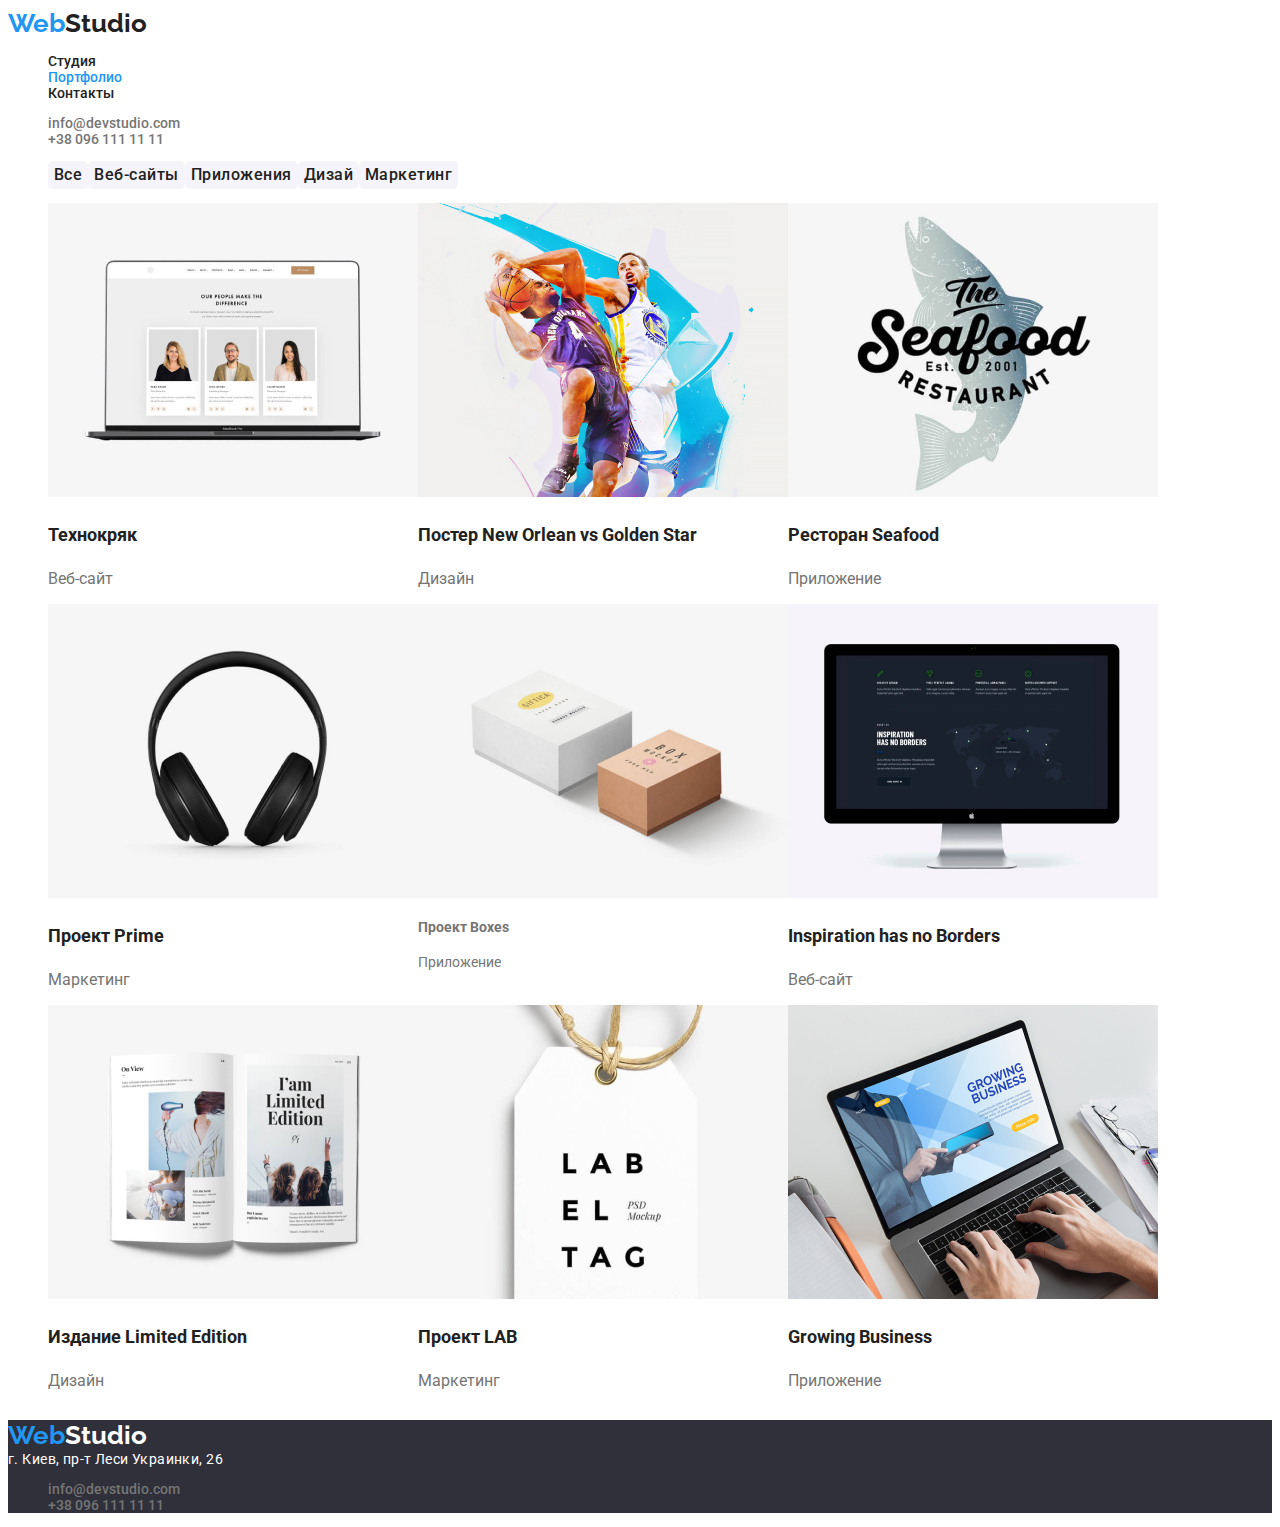
==== portfolio.html @ c180eb54 "color and text add for two pages" ====
<!DOCTYPE html>
<html lang="ru">
    <head>
        <meta charset="UTF-8">
        <meta name="viewport" content="width=device-width, initial-scale=1.0">
        <link rel="stylesheet" href="https://cdnjs.com/libraries/modern-normalize">
        <link rel="stylesheet" href="style.css">
        <link rel="preconnect" href="https://fonts.gstatic.com">
        <link href="https://fonts.googleapis.com/css2?family=Roboto:wght@400;500;700;900&display=swap" rel="stylesheet">
        <link href="https://fonts.googleapis.com/css2?family=Raleway:wght@700&family=Roboto:wght@400;500;700&display=swap" rel="stylesheet">
        <title>Portfolio</title>
    </head>
    <body>
        <header>
            <nav>
                <a href="./index.html" class="logo"><span class="blue">Web</span>Studio</a>
                <ul class="site-nav">
                    <li><a href="./index.html" class="link">Студия</a></li>
                    <li><a href="./portfolio.html" class="link current">Портфолио</a></li>
                    <li><a href="./kontakts.html" class="link">Контакты</a></li>
                </ul>
            </nav>
            <ul class="contact-details">
                <li><a href="mailto:info@devstudio.com">info@devstudio.com</a></li>
                <li><a href="tel:+380961111111">+38 096 111 11 11</a></li>
            </ul>    
        </header>

    <main>
      <ul class="filter">
          <li><button type="button" class="filtеr-button">Все</button></li>
          <li><button type="button" class="filtеr-button">Веб-сайты</button></li>
          <li><button type="button" class="filtеr-button">Приложения</button></li>
          <li><button type="button" class="filtеr-button">Дизай</button></li>
          <li><button type="button" class="filtеr-button">Маркетинг</button></li>
      </ul>

      <ul class="projects">
        <li>
            <a href="" class="project-link">
                <img src="img/proj1.jpg" alt="notebook" width="370" height="294">
                <h4>Технокряк</h4>
                <p>Веб-сайт</p>
            </a>
        </li>
        <li>
            <a href="" class="project-link">
                <img src="img/proj2.jpg" alt="two basketball players in a jumpr" width="370" height="294">
                <h4>Постер New Orlean vs Golden Star</h4>
                <p>Дизайн</p>
            </a>
        </li>
        <li>
            <a href="" class="project-link">
                <img src="img/proj3.jpg" alt="fish restaurant logo" width="370" height="294">
                <h4>Ресторан Seafood</h4>
                <p>Приложение</p>
            </a>
        </li>
        <li>
            <a href="" class="project-link">
                <img src="img/proj4.jpg" alt="headphones" width="370" height="294">
                <h4>Проект Prime</h4>
                <p>Маркетинг</p>
            </a>
        </li>
        <li>
            <a href="">
                <img src="img/proj5.jpg" alt="two boxes" width="370" height="294">
                <h4>Проект Boxes</h4>
                <p>Приложение</p>
            </a>
        </li>
        <li>
            <a href="" class="project-link">
                <img src="img/proj6.jpg" alt="komputer" width="370" height="294">
                <h4>Inspiration has no Borders</h4>
                <p>Веб-сайт</p>
            </a>
        </li>
        <li>
            <a href="" class="project-link">
                <img src="img/proj7.jpg" alt="magazine" width="370" height="294">
                <h4>Издание Limited Edition</h4>
                <p>Дизайн</p>
            </a>
        </li>
        <li>
            <a href="" class="project-link">
                <img src="img/proj8.jpg" alt="labele with the text" width="370" height="294">
                <h4>Проект LAB</h4>
                <p>Маркетинг</p>
            </a>
        </li>
        <li>
            <a href="" class="project-link">
                <img src="img/proj9.jpg" alt="website on the laptop">
                <h4>Growing Business</h4>
                <p>Приложение</p>
            </a>
        </li>
      </ul>
    </main>

    <footer>
        <a href="./index.html" class="logo"><span class="blue">Web</span>Studio</a>
        <address>г. Киев, пр-т Леси Украинки, 26</address>

        <ul class="contact-details">
            <li><a href="mailto:info@devstudio.com">info@devstudio.com</a></li>
            <li><a href="tel:+380961111111">+38 096 111 11 11</a></li>
        </ul>    
       
    </footer>
</body>
</html>
---- style.css ----
:root {
    --primary-text-color: #757575;
    --title-text-color: #212121;
    --akcent-color:  #2196F3;
    --hero-footer-bg-color:#2F303A;
    --primaty-wite-colour:  #fff;
    --secondary-bg-colour: #F5F4FA;
    
}


/* цвет основного текста #757575 */
/* вторичный цвет текста #212121 */
/* акцент_blue #2196F3 */
/* белый #ffffff */
/* цвет hero, footer #2F303A */ 
/* вторичный цвет фона #F5F4FA */



body, section, section p, section span, h3 {
    font-size: 14px;
}


body {
    color: var(--primary-text-color);
    font-family: Roboto;
}



a { 
    color: inherit; 
    text-decoration: none;
} 


ul { list-style:none;}

/* Logo style */

.blue {
    color: var(--akcent-color);
}

.logo {
    color: var(--title-text-color);
    font-family: 'Oleo Script', cursive;
    font-family: 'Raleway', sans-serif;
    font-weight: bold;
    font-size: 26px;
    line-height: 31px;
}

header .logo {
    color: var(--title-text-color);
}

footer .logo {
    color: var(--primaty-wite-colour);
}

/* site nav styling*/

.link {
    color: var(--title-text-color);
    font-weight: 500;
    line-height: 16px;
}

.site-nav .link:hover,
.site-nav .link:focus,
.contact-details a:hover,
.contact-details a:focus {
    color: var(--akcent-color);
}

.site-nav .current {
    color: var(--akcent-color);
}

/*Contacts styling */

.contact-details {
    font-weight: 500;
    color: var(--primary-text-color);
}

/* Hero styling */
h1 {
    color: var(--primaty-wite-colour);
    font-weight: 900;
    font-size: 44px;
    text-transform: uppercase;
}

.hero {
    width: 1600px;
    height: 600px;
    background-color: var(--hero-footer-bg-color);
    
}

/* button styling */

button {
    
    border: none;
    border-radius: 5px;
    text-align: center; 
}
.hero > button {
    width: 200px;
    height: 50px;
    background-color: var(--akcent-color);
}


.button-text {
    font-family: Roboto;
    color: var(--primaty-wite-colour);
    font-size: 16px;
    font-weight: 700;
    letter-spacing: 0.06em; 
    -webkit-text-stroke-width: 1px;
    -webkit-text-stroke-color: black; 
    text-shadow: 0px 4px 4px rgba(0, 0, 0, 0.25);
    padding: auto;
}

/* Common section styles */

.feature-description > h3 {
    font-weight: bold;
    text-transform: uppercase;
    color: var(--title-text-color);
}


.section-title {
    font-weight: bold;
    font-size: 36px;
    color: var(--title-text-color);
}

.team-member {
    width: 270px;
    height: 368px;
}

.team-member h3 {
    font-weight: 500;
    font-size: 16px;
    color: var(--title-text-color);
}

.team-member p {
    font-weight: 400;
    font-size: 16px;
}

/* footer styling  */

footer {
    background-color: var(--hero-footer-bg-color);
} 

address {
    font-style: normal;
    font-weight: 400;
    color: var(--primaty-wite-colour);
    letter-spacing: 0.03em;
}

/* portfolio */

.filtеr-button {
    font-family: Roboto;
    color: var(--title-text-color);
    font-weight: 500;
    font-size: 16px;
    line-height: 26px;
    text-align: center;
    letter-spacing: 0.03em;
    background-color: var(--secondary-bg-colour);
}

.filter {
    display: flex;
}

.filtеr-button:hover,
.filtеr-button:focus {
    background-color: var(--akcent-color);
}

.projects {
    display: flex;
    flex-wrap: wrap;
}

.project-link > h4 {
    font-weight: bold;
    font-size: 18px;
    color: var(--title-text-color);
}

.project-link > p {
    font-size: 16px;
}
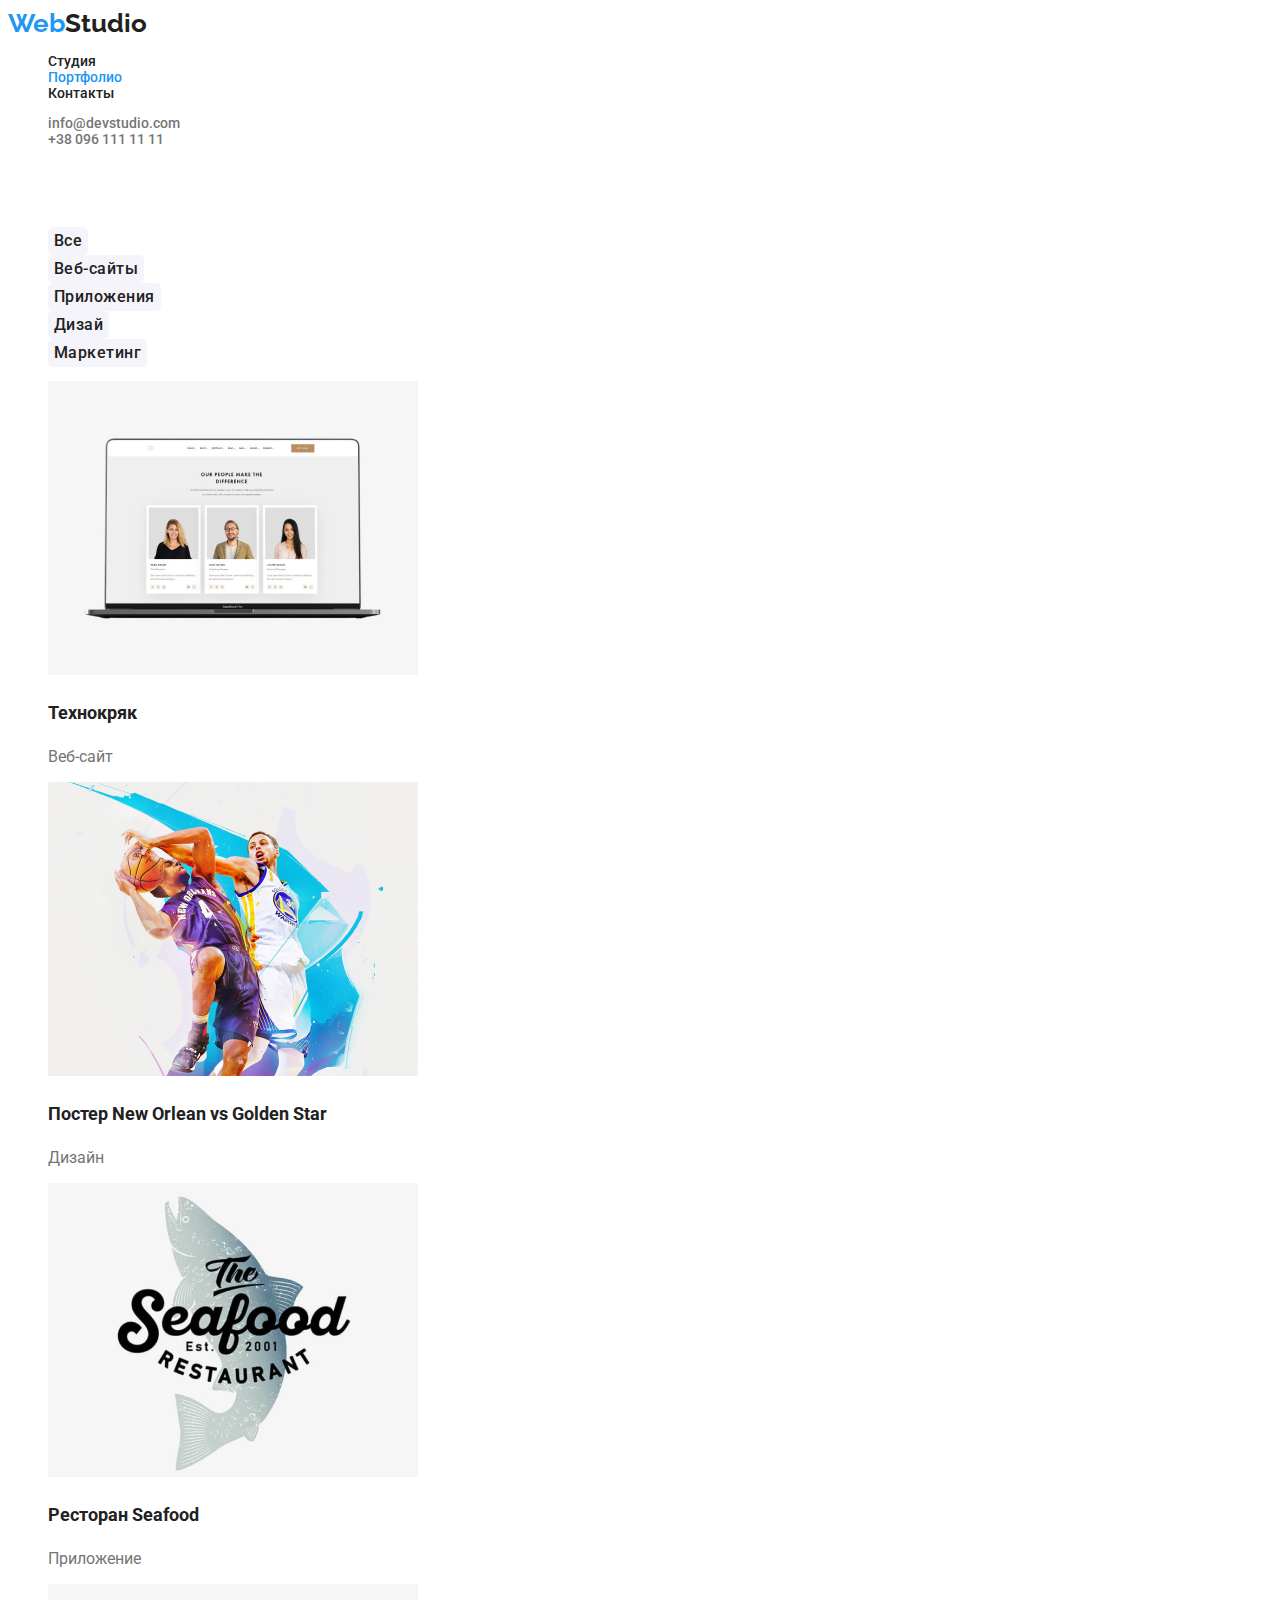
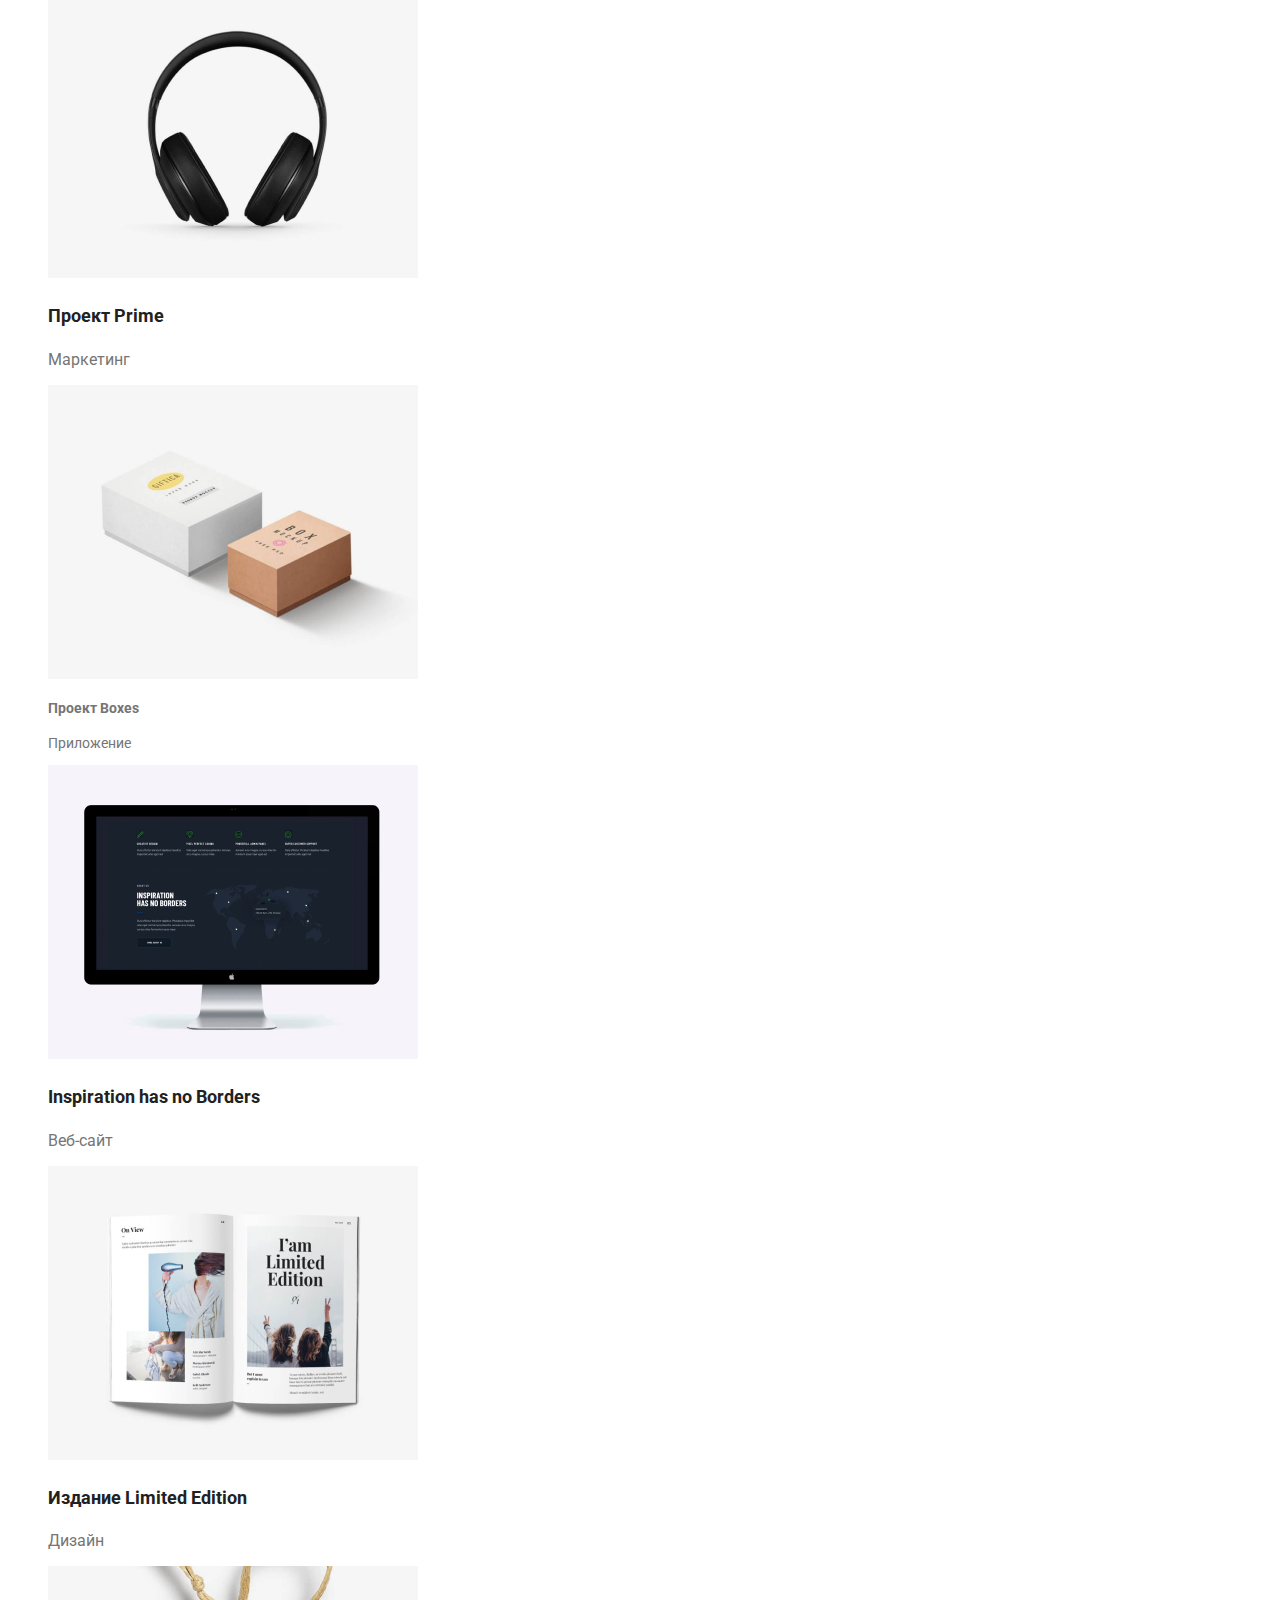
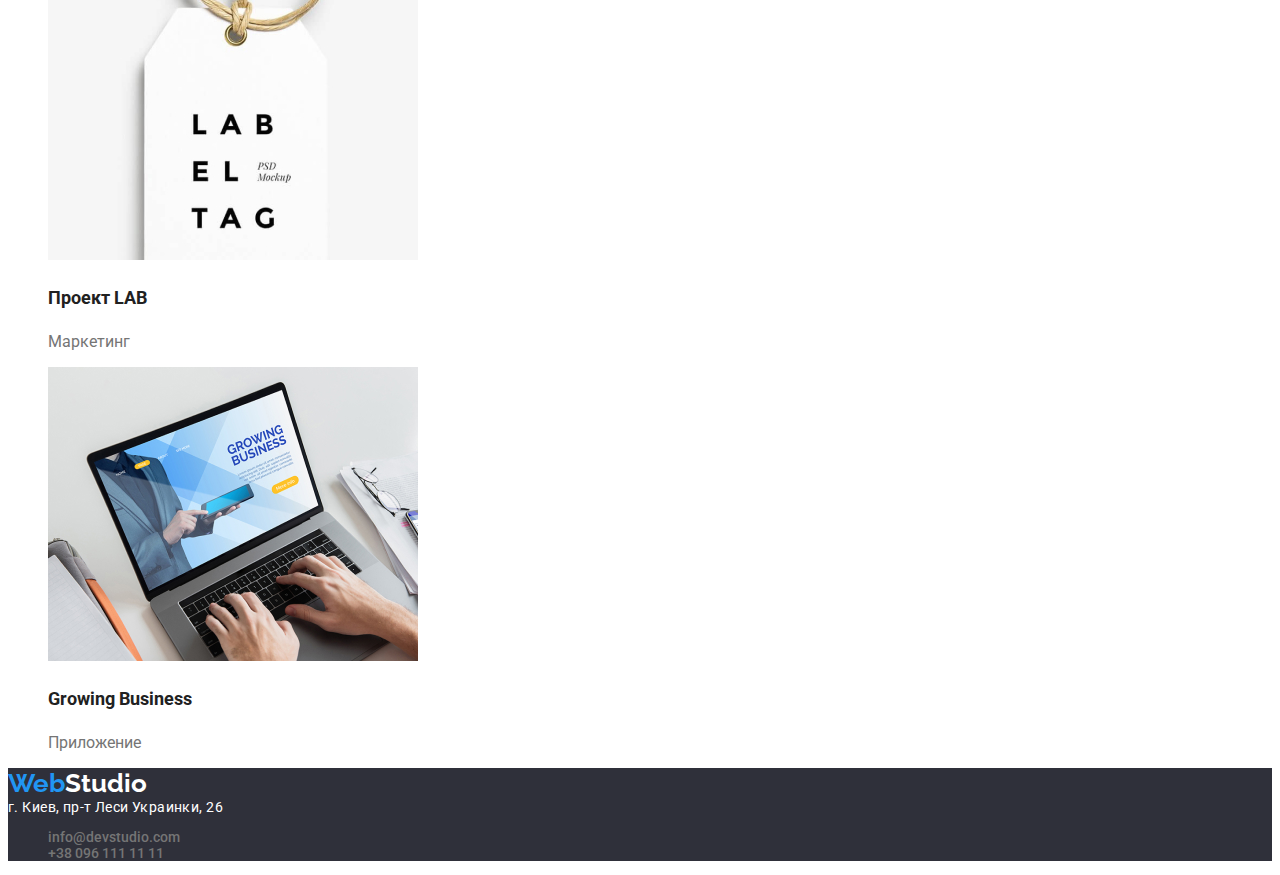
==== commit 28e46b9b: "add text and color styles_changes" ====
--- a/portfolio.html
+++ b/portfolio.html
@@ -6,9 +6,10 @@
         <link rel="stylesheet" href="https://cdnjs.com/libraries/modern-normalize">
         <link rel="stylesheet" href="style.css">
         <link rel="preconnect" href="https://fonts.gstatic.com">
-        <link href="https://fonts.googleapis.com/css2?family=Roboto:wght@400;500;700;900&display=swap" rel="stylesheet">
-        <link href="https://fonts.googleapis.com/css2?family=Raleway:wght@700&family=Roboto:wght@400;500;700&display=swap" rel="stylesheet">
+        <link href="https://fonts.googleapis.com/css2?family=Raleway:wght@700&family=Roboto:wght@400;500;700;900&display=swap" rel="stylesheet">
+
         <title>Portfolio</title>
+
     </head>
     <body>
         <header>
@@ -25,82 +26,85 @@
                 <li><a href="tel:+380961111111">+38 096 111 11 11</a></li>
             </ul>    
         </header>
+        <main>
+            <section>
+                <h1 class="main-title_portfolio">Portfolio</h1> 
 
-    <main>
-      <ul class="filter">
-          <li><button type="button" class="filtеr-button">Все</button></li>
-          <li><button type="button" class="filtеr-button">Веб-сайты</button></li>
-          <li><button type="button" class="filtеr-button">Приложения</button></li>
-          <li><button type="button" class="filtеr-button">Дизай</button></li>
-          <li><button type="button" class="filtеr-button">Маркетинг</button></li>
-      </ul>
+                <ul class="filter">
+                    <li><button type="button" class="filtеr-button">Все</button></li>
+                    <li><button type="button" class="filtеr-button">Веб-сайты</button></li>
+                    <li><button type="button" class="filtеr-button">Приложения</button></li>
+                    <li><button type="button" class="filtеr-button">Дизай</button></li>
+                    <li><button type="button" class="filtеr-button">Маркетинг</button></li>
+                </ul>
 
-      <ul class="projects">
-        <li>
-            <a href="" class="project-link">
-                <img src="img/proj1.jpg" alt="notebook" width="370" height="294">
-                <h4>Технокряк</h4>
-                <p>Веб-сайт</p>
-            </a>
-        </li>
-        <li>
-            <a href="" class="project-link">
-                <img src="img/proj2.jpg" alt="two basketball players in a jumpr" width="370" height="294">
-                <h4>Постер New Orlean vs Golden Star</h4>
-                <p>Дизайн</p>
-            </a>
-        </li>
-        <li>
-            <a href="" class="project-link">
-                <img src="img/proj3.jpg" alt="fish restaurant logo" width="370" height="294">
-                <h4>Ресторан Seafood</h4>
-                <p>Приложение</p>
-            </a>
-        </li>
-        <li>
-            <a href="" class="project-link">
-                <img src="img/proj4.jpg" alt="headphones" width="370" height="294">
-                <h4>Проект Prime</h4>
-                <p>Маркетинг</p>
-            </a>
-        </li>
-        <li>
-            <a href="">
-                <img src="img/proj5.jpg" alt="two boxes" width="370" height="294">
-                <h4>Проект Boxes</h4>
-                <p>Приложение</p>
-            </a>
-        </li>
-        <li>
-            <a href="" class="project-link">
-                <img src="img/proj6.jpg" alt="komputer" width="370" height="294">
-                <h4>Inspiration has no Borders</h4>
-                <p>Веб-сайт</p>
-            </a>
-        </li>
-        <li>
-            <a href="" class="project-link">
-                <img src="img/proj7.jpg" alt="magazine" width="370" height="294">
-                <h4>Издание Limited Edition</h4>
-                <p>Дизайн</p>
-            </a>
-        </li>
-        <li>
-            <a href="" class="project-link">
-                <img src="img/proj8.jpg" alt="labele with the text" width="370" height="294">
-                <h4>Проект LAB</h4>
-                <p>Маркетинг</p>
-            </a>
-        </li>
-        <li>
-            <a href="" class="project-link">
-                <img src="img/proj9.jpg" alt="website on the laptop">
-                <h4>Growing Business</h4>
-                <p>Приложение</p>
-            </a>
-        </li>
-      </ul>
-    </main>
+                <ul class="projects">
+                    <li>
+                        <a href="" class="project-link">
+                            <img src="img/proj1.jpg" alt="notebook" width="370" height="294">
+                            <h4>Технокряк</h4>
+                            <p>Веб-сайт</p>
+                        </a>
+                    </li>
+                    <li>
+                        <a href="" class="project-link">
+                            <img src="img/proj2.jpg" alt="two basketball players in a jumpr" width="370" height="294">
+                            <h4>Постер New Orlean vs Golden Star</h4>
+                            <p>Дизайн</p>
+                        </a>
+                    </li>
+                    <li>
+                        <a href="" class="project-link">
+                            <img src="img/proj3.jpg" alt="fish restaurant logo" width="370" height="294">
+                            <h4>Ресторан Seafood</h4>
+                            <p>Приложение</p>
+                        </a>
+                    </li>
+                    <li>
+                        <a href="" class="project-link">
+                            <img src="img/proj4.jpg" alt="headphones" width="370" height="294">
+                            <h4>Проект Prime</h4>
+                            <p>Маркетинг</p>
+                        </a>
+                    </li>
+                    <li>
+                        <a href="">
+                            <img src="img/proj5.jpg" alt="two boxes" width="370" height="294">
+                            <h4>Проект Boxes</h4>
+                            <p>Приложение</p>
+                        </a>
+                    </li>
+                    <li>
+                        <a href="" class="project-link">
+                            <img src="img/proj6.jpg" alt="komputer" width="370" height="294">
+                            <h4>Inspiration has no Borders</h4>
+                            <p>Веб-сайт</p>
+                        </a>
+                    </li>
+                    <li>
+                        <a href="" class="project-link">
+                            <img src="img/proj7.jpg" alt="magazine" width="370" height="294">
+                            <h4>Издание Limited Edition</h4>
+                            <p>Дизайн</p>
+                        </a>
+                    </li>
+                    <li>
+                        <a href="" class="project-link">
+                            <img src="img/proj8.jpg" alt="labele with the text" width="370" height="294">
+                            <h4>Проект LAB</h4>
+                            <p>Маркетинг</p>
+                        </a>
+                    </li>
+                    <li>
+                        <a href="" class="project-link">
+                            <img src="img/proj9.jpg" alt="website on the laptop">
+                            <h4>Growing Business</h4>
+                            <p>Приложение</p>
+                        </a>
+                    </li>
+                </ul>
+            </section>
+        </main>
 
     <footer>
         <a href="./index.html" class="logo"><span class="blue">Web</span>Studio</a>
--- a/style.css
+++ b/style.css
@@ -18,14 +18,10 @@
 
 
 
-body, section, section p, section span, h3 {
-    font-size: 14px;
-}
-
-
 body {
     color: var(--primary-text-color);
     font-family: Roboto;
+    font-size: 14px;
 }
 
 
@@ -46,7 +42,6 @@
 
 .logo {
     color: var(--title-text-color);
-    font-family: 'Oleo Script', cursive;
     font-family: 'Raleway', sans-serif;
     font-weight: bold;
     font-size: 26px;
@@ -96,10 +91,7 @@
 }
 
 .hero {
-    width: 1600px;
-    height: 600px;
     background-color: var(--hero-footer-bg-color);
-    
 }
 
 /* button styling */
@@ -122,16 +114,12 @@
     color: var(--primaty-wite-colour);
     font-size: 16px;
     font-weight: 700;
-    letter-spacing: 0.06em; 
-    -webkit-text-stroke-width: 1px;
-    -webkit-text-stroke-color: black; 
-    text-shadow: 0px 4px 4px rgba(0, 0, 0, 0.25);
-    padding: auto;
+   
 }
 
 /* Common section styles */
 
-.feature-description > h3 {
+.feature-description > .feature-title {
     font-weight: bold;
     text-transform: uppercase;
     color: var(--title-text-color);
@@ -149,7 +137,7 @@
     height: 368px;
 }
 
-.team-member h3 {
+.team-member .member-name {
     font-weight: 500;
     font-size: 16px;
     color: var(--title-text-color);
@@ -175,6 +163,11 @@
 
 /* portfolio */
 
+.main-title_portfolio {
+    visibility: hidden;
+    margin: 0px;
+}
+
 .filtеr-button {
     font-family: Roboto;
     color: var(--title-text-color);
@@ -186,19 +179,11 @@
     background-color: var(--secondary-bg-colour);
 }
 
-.filter {
-    display: flex;
-}
-
 .filtеr-button:hover,
 .filtеr-button:focus {
     background-color: var(--akcent-color);
 }
 
-.projects {
-    display: flex;
-    flex-wrap: wrap;
-}
 
 .project-link > h4 {
     font-weight: bold;
@@ -206,6 +191,7 @@
     color: var(--title-text-color);
 }
 
+
 .project-link > p {
     font-size: 16px;
 }
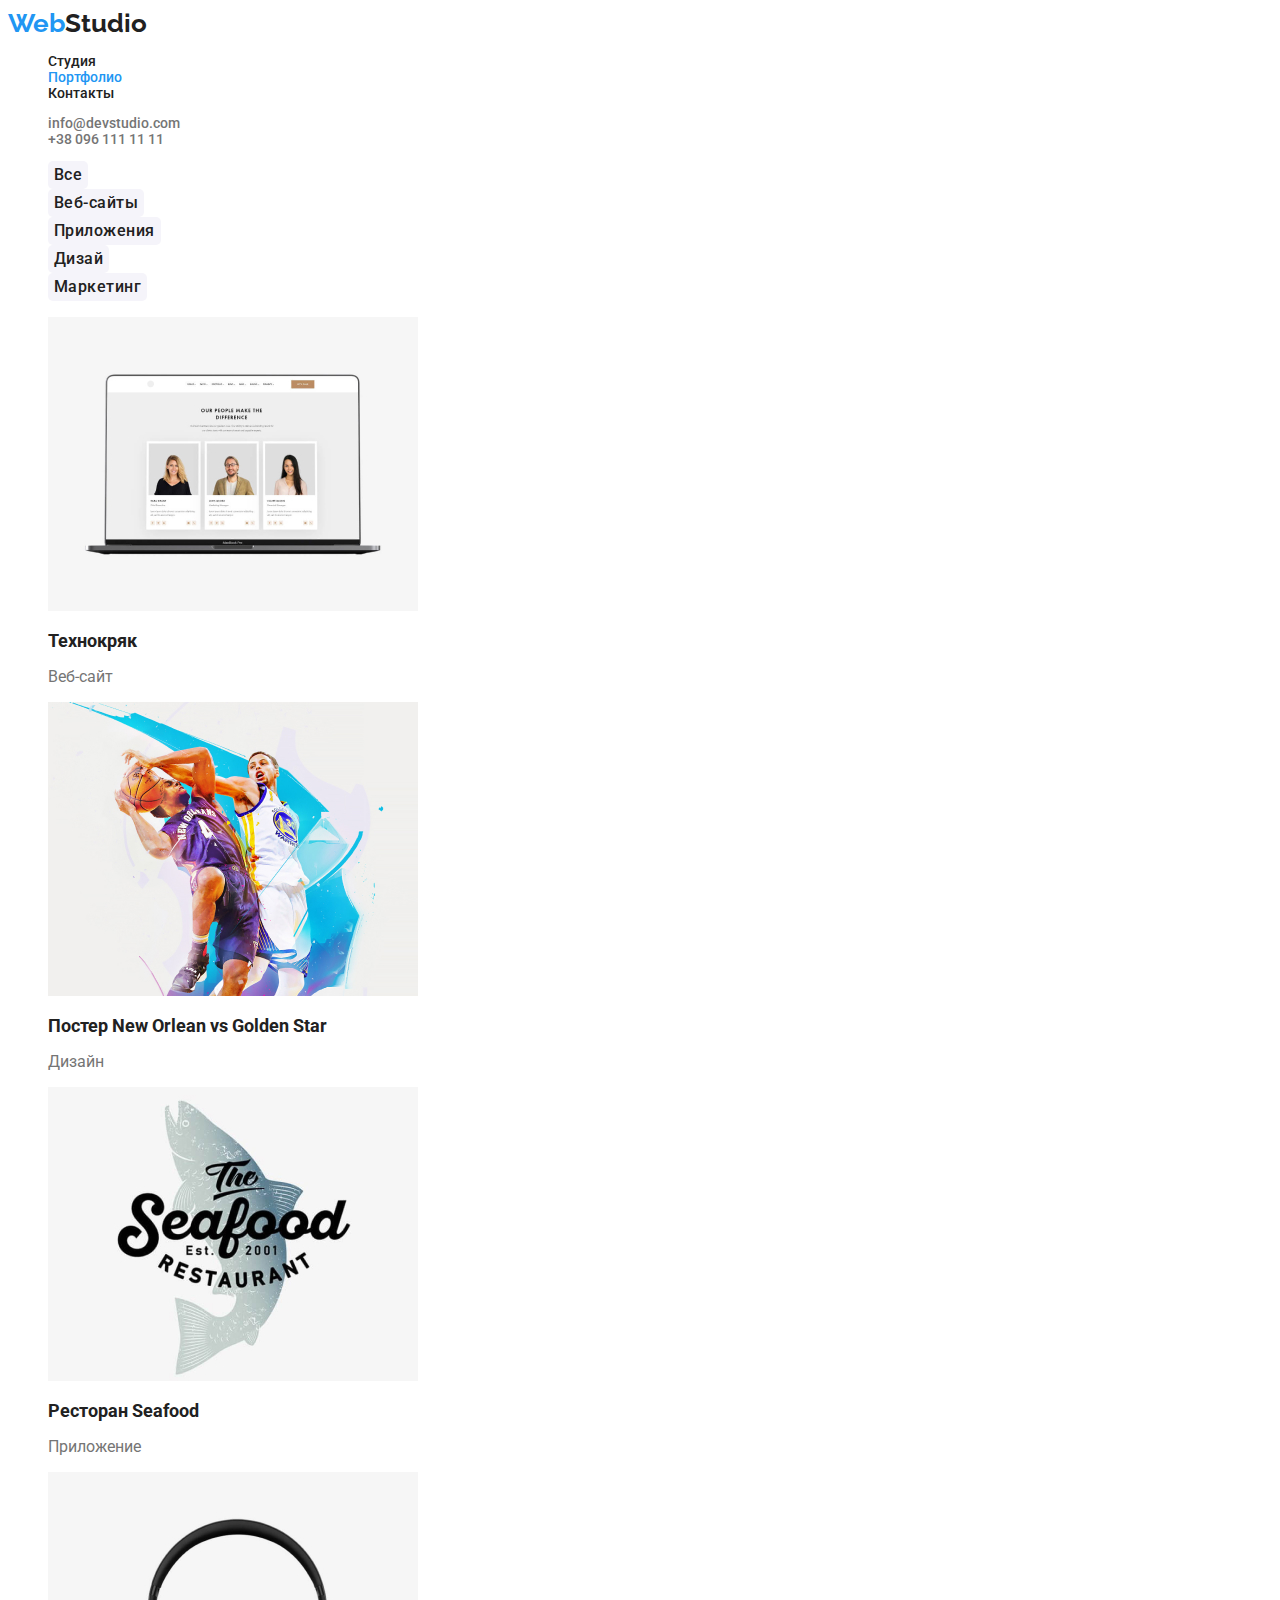
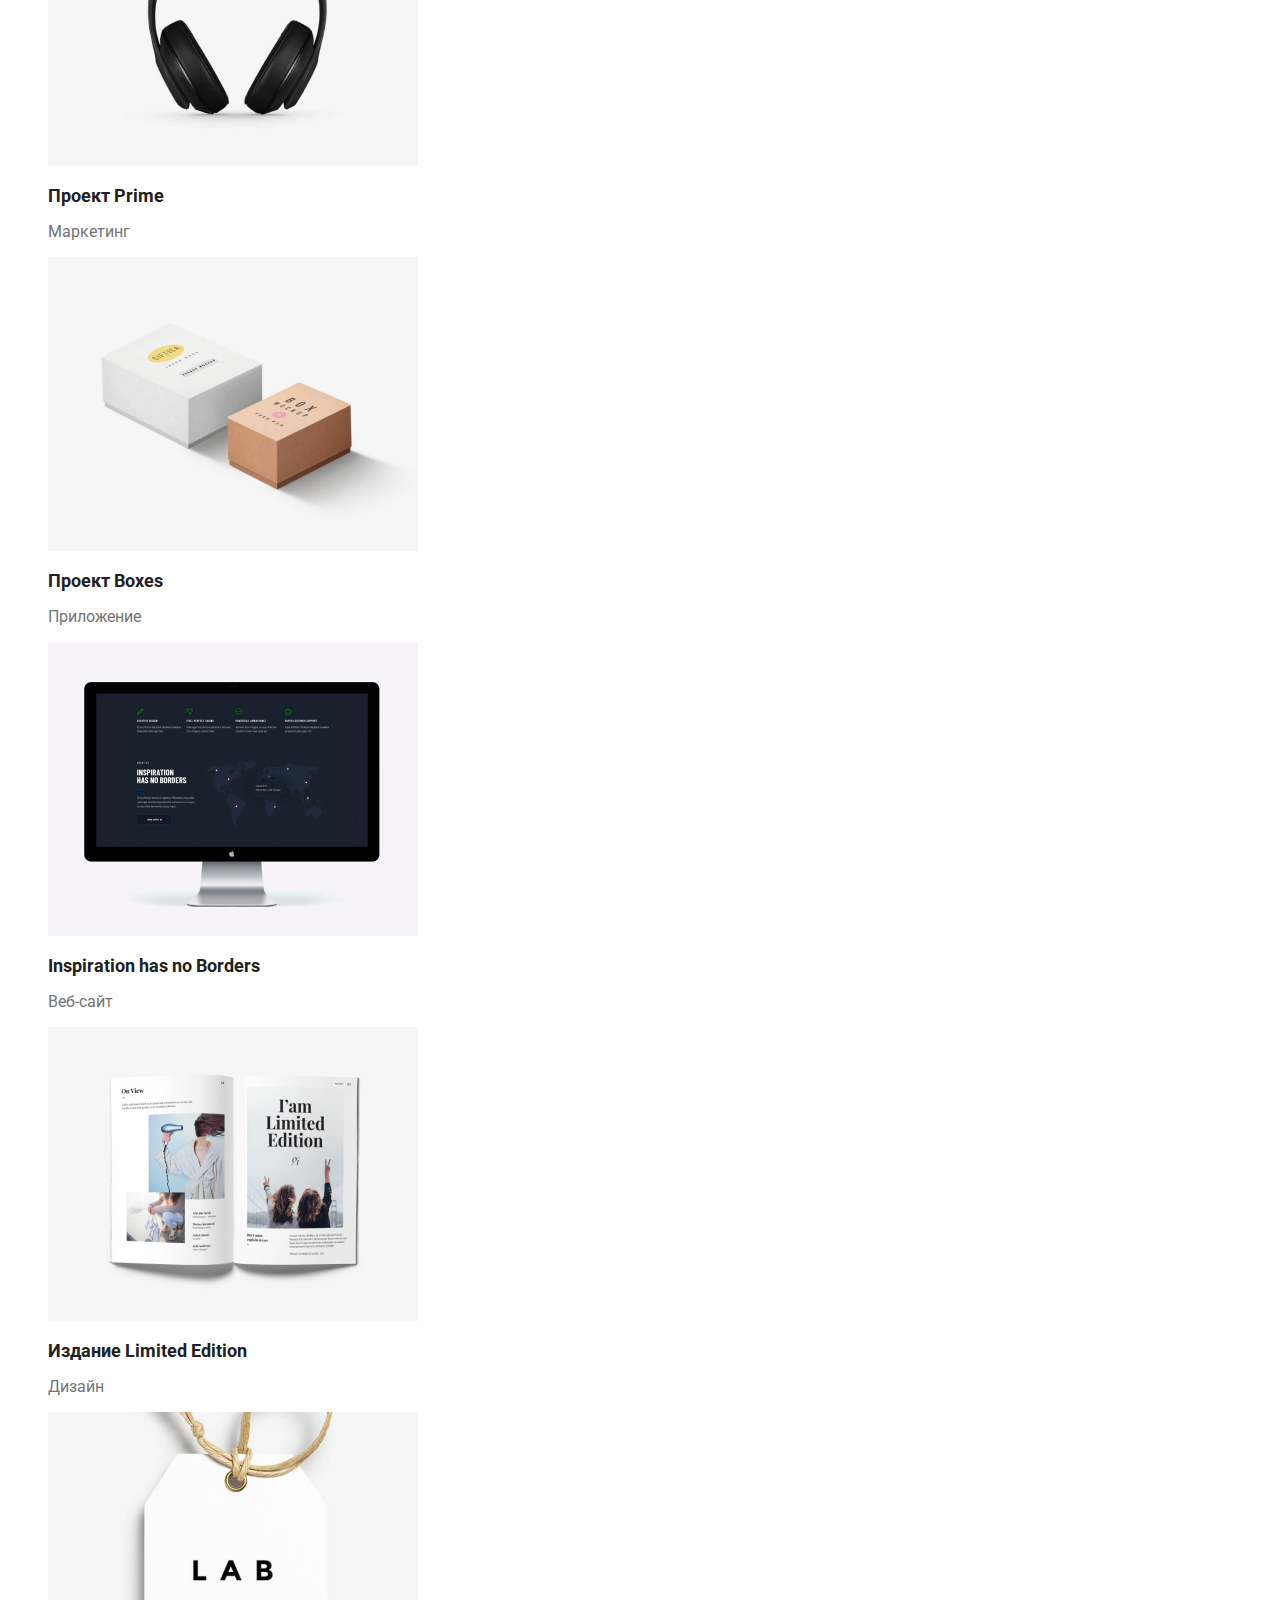
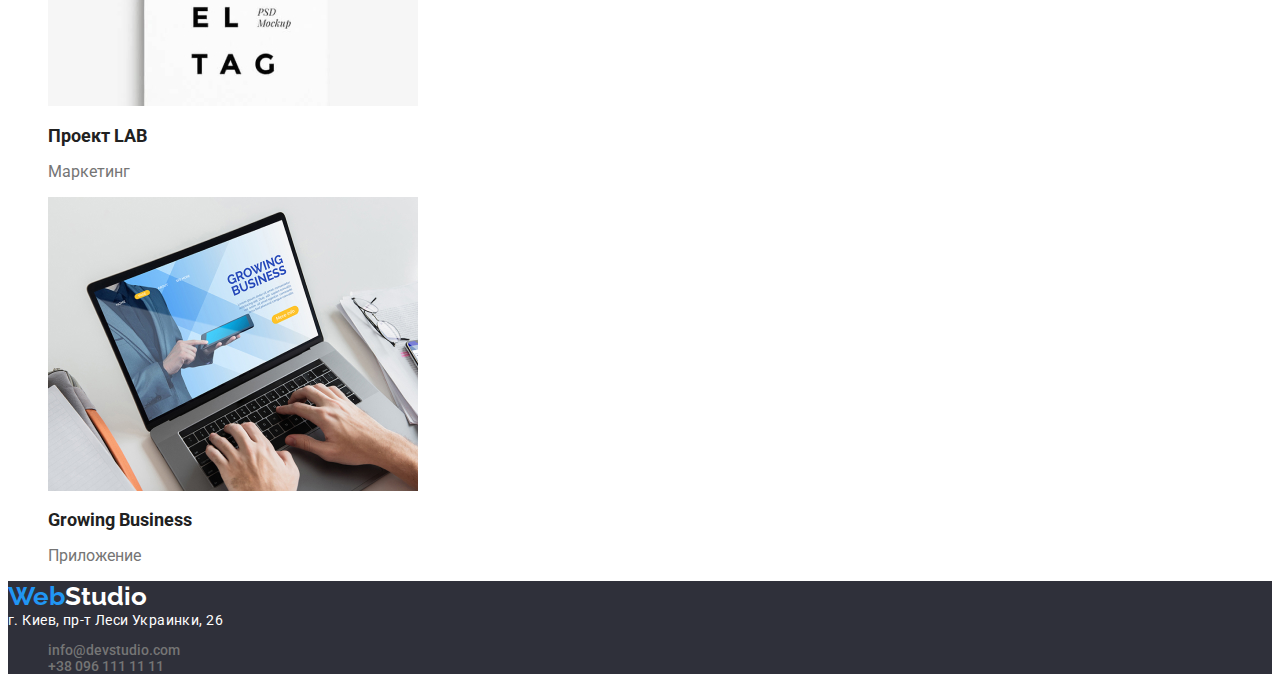
==== commit 3a535bc6: "text and color styles correction" ====
--- a/portfolio.html
+++ b/portfolio.html
@@ -28,7 +28,7 @@
         </header>
         <main>
             <section>
-                <h1 class="main-title_portfolio">Portfolio</h1> 
+                <!-- <h1 class="main-title_portfolio">Portfolio</h1>  -->
 
                 <ul class="filter">
                     <li><button type="button" class="filtеr-button">Все</button></li>
@@ -42,63 +42,63 @@
                     <li>
                         <a href="" class="project-link">
                             <img src="img/proj1.jpg" alt="notebook" width="370" height="294">
-                            <h4>Технокряк</h4>
+                            <h2 class="project-title">Технокряк</h4>
                             <p>Веб-сайт</p>
                         </a>
                     </li>
                     <li>
                         <a href="" class="project-link">
                             <img src="img/proj2.jpg" alt="two basketball players in a jumpr" width="370" height="294">
-                            <h4>Постер New Orlean vs Golden Star</h4>
+                            <h2 class="project-title">Постер New Orlean vs Golden Star</h4>
                             <p>Дизайн</p>
                         </a>
                     </li>
                     <li>
                         <a href="" class="project-link">
                             <img src="img/proj3.jpg" alt="fish restaurant logo" width="370" height="294">
-                            <h4>Ресторан Seafood</h4>
+                            <h2 class="project-title">Ресторан Seafood</h4>
                             <p>Приложение</p>
                         </a>
                     </li>
                     <li>
                         <a href="" class="project-link">
                             <img src="img/proj4.jpg" alt="headphones" width="370" height="294">
-                            <h4>Проект Prime</h4>
+                            <h2 class="project-title">Проект Prime</h4>
                             <p>Маркетинг</p>
                         </a>
                     </li>
                     <li>
                         <a href="">
                             <img src="img/proj5.jpg" alt="two boxes" width="370" height="294">
-                            <h4>Проект Boxes</h4>
+                            <h2 class="project-title">Проект Boxes</h4>
                             <p>Приложение</p>
                         </a>
                     </li>
                     <li>
                         <a href="" class="project-link">
                             <img src="img/proj6.jpg" alt="komputer" width="370" height="294">
-                            <h4>Inspiration has no Borders</h4>
+                            <h2 class="project-title">Inspiration has no Borders</h4>
                             <p>Веб-сайт</p>
                         </a>
                     </li>
                     <li>
                         <a href="" class="project-link">
                             <img src="img/proj7.jpg" alt="magazine" width="370" height="294">
-                            <h4>Издание Limited Edition</h4>
+                            <h2 class="project-title">Издание Limited Edition</h4>
                             <p>Дизайн</p>
                         </a>
                     </li>
                     <li>
                         <a href="" class="project-link">
                             <img src="img/proj8.jpg" alt="labele with the text" width="370" height="294">
-                            <h4>Проект LAB</h4>
+                            <h2 class="project-title">Проект LAB</h4>
                             <p>Маркетинг</p>
                         </a>
                     </li>
                     <li>
                         <a href="" class="project-link">
                             <img src="img/proj9.jpg" alt="website on the laptop">
-                            <h4>Growing Business</h4>
+                            <h2 class="project-title">Growing Business</h4>
                             <p>Приложение</p>
                         </a>
                     </li>
--- a/style.css
+++ b/style.css
@@ -137,7 +137,7 @@
     height: 368px;
 }
 
-.team-member .member-name {
+.member-name {
     font-weight: 500;
     font-size: 16px;
     color: var(--title-text-color);
@@ -163,10 +163,10 @@
 
 /* portfolio */
 
-.main-title_portfolio {
+/* .main-title_portfolio {
     visibility: hidden;
     margin: 0px;
-}
+} */
 
 .filtеr-button {
     font-family: Roboto;
@@ -184,16 +184,15 @@
     background-color: var(--akcent-color);
 }
 
+.projects {
+    font-size: 16px;
+}
 
-.project-link > h4 {
+.project-title {
     font-weight: bold;
     font-size: 18px;
     color: var(--title-text-color);
 }
 
 
-.project-link > p {
-    font-size: 16px;
-}
 
-
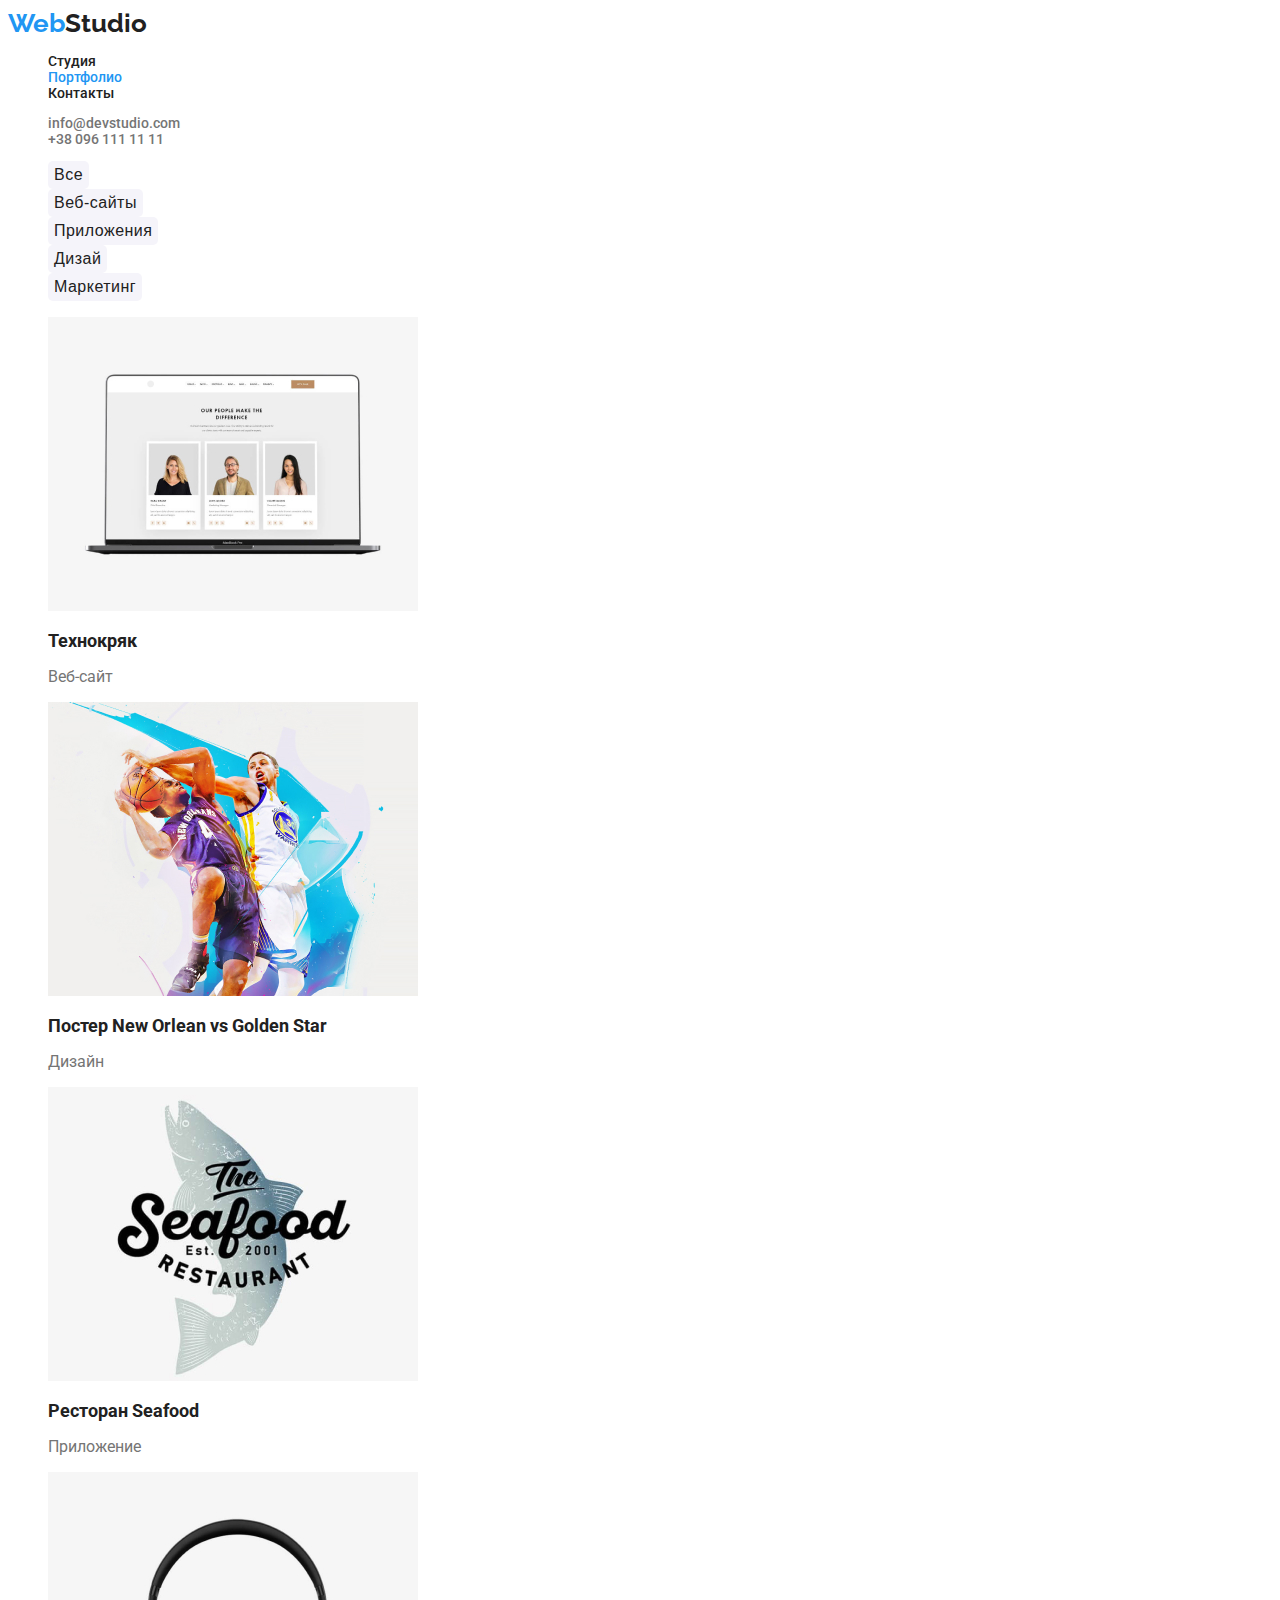
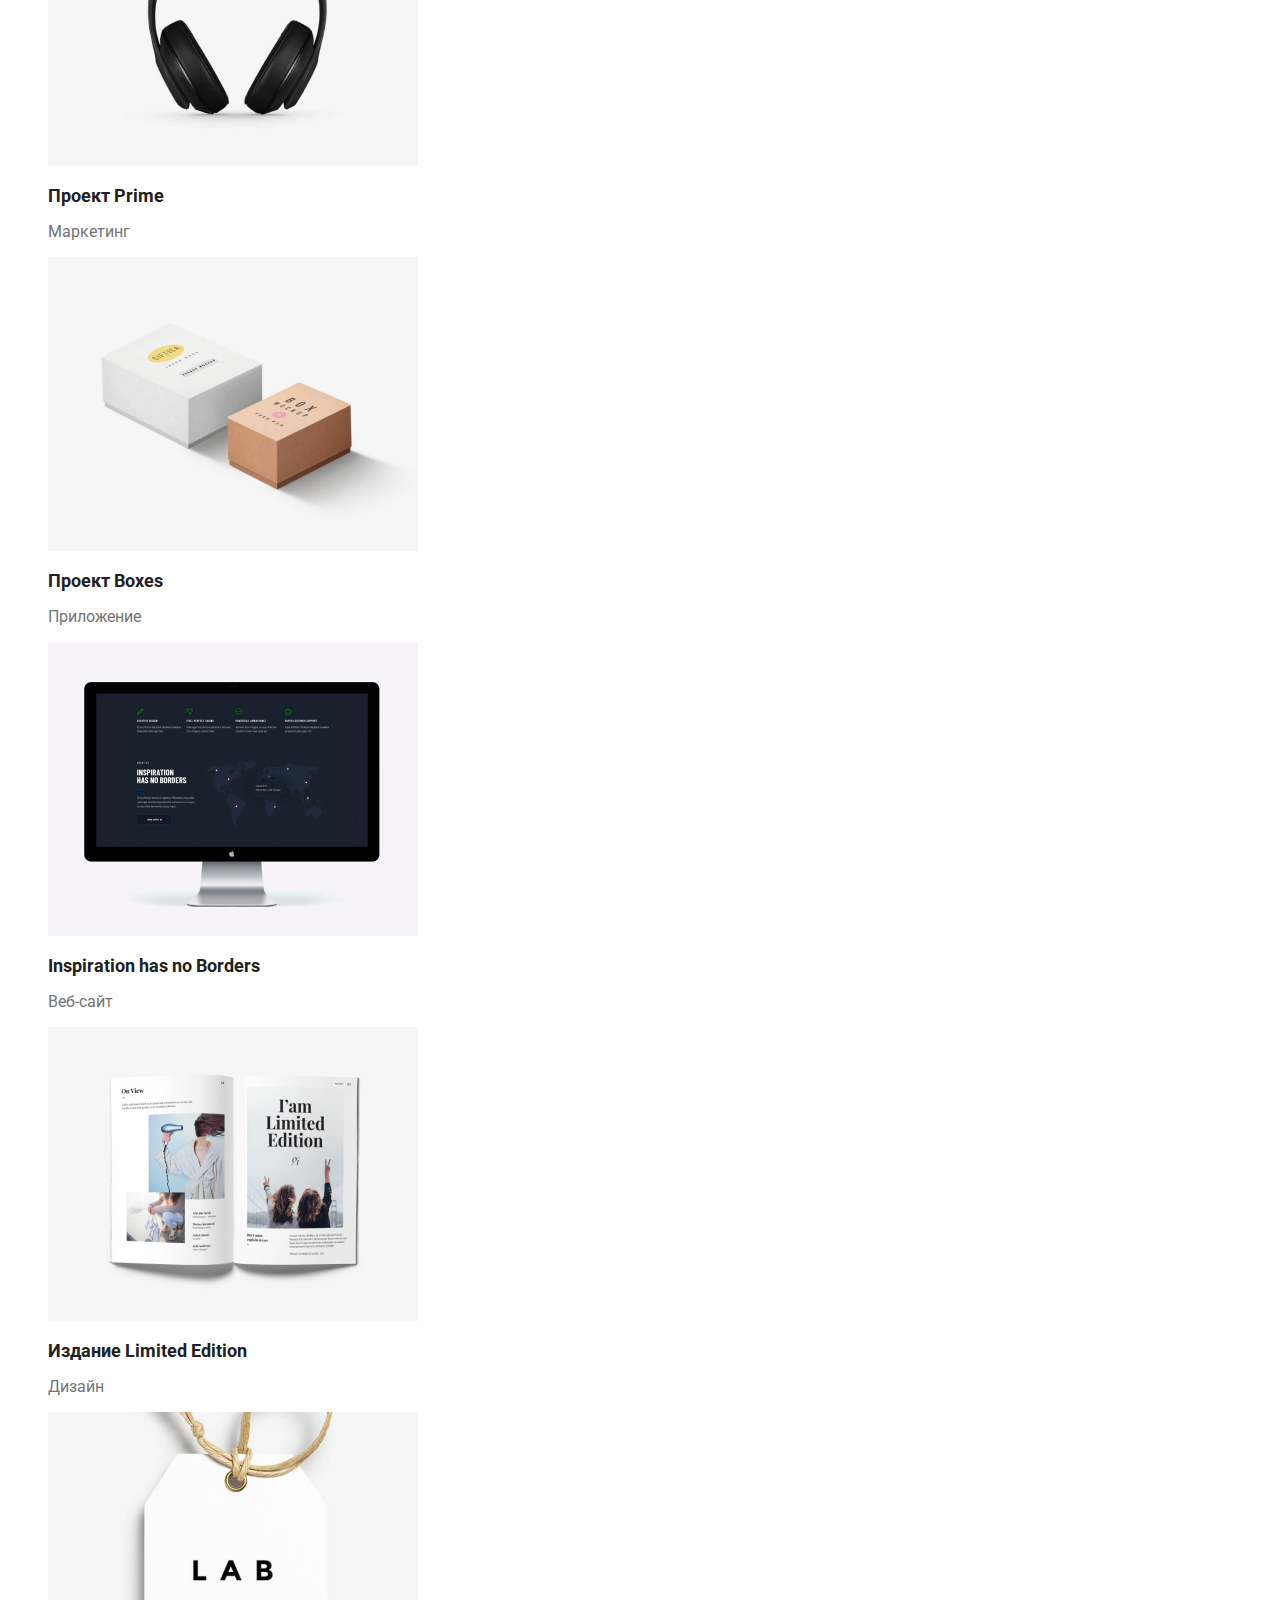
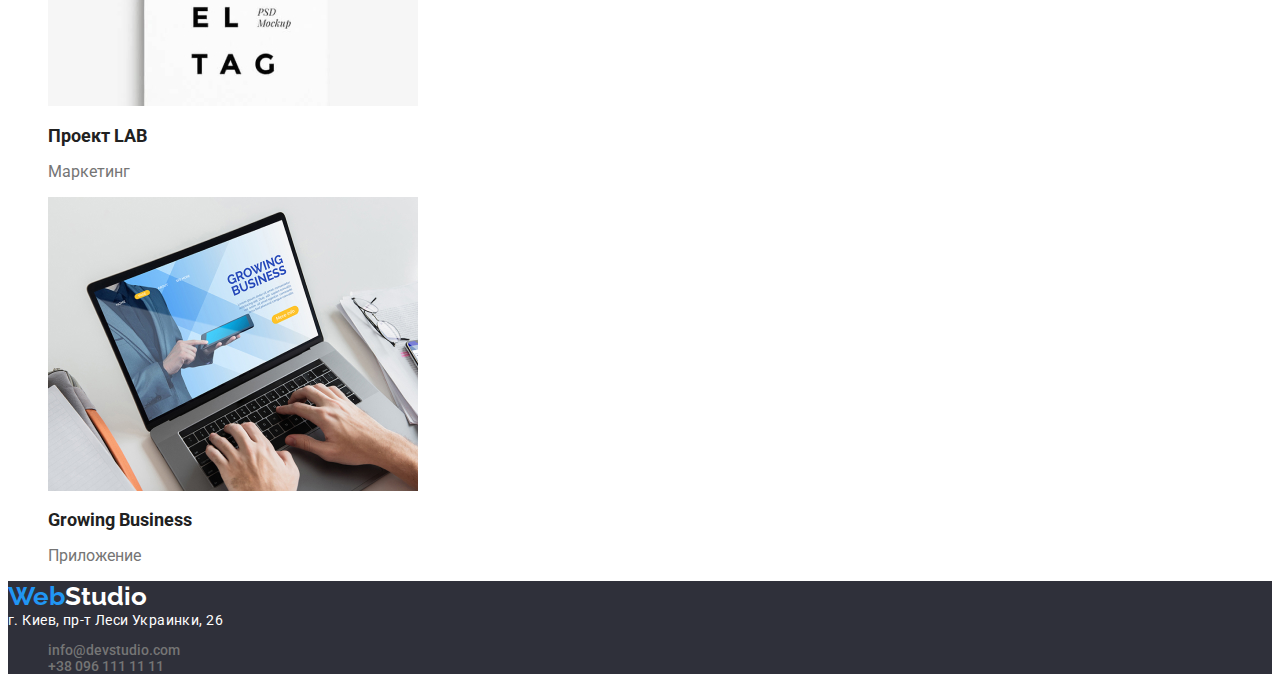
==== commit 0ba1ae7c: "text and color styles correction2" ====
--- a/portfolio.html
+++ b/portfolio.html
@@ -3,8 +3,8 @@
     <head>
         <meta charset="UTF-8">
         <meta name="viewport" content="width=device-width, initial-scale=1.0">
-        <link rel="stylesheet" href="https://cdnjs.com/libraries/modern-normalize">
-        <link rel="stylesheet" href="style.css">
+        <link rel="stylesheet" href="https://cdnjs.cloudflare.com/ajax/libs/modern-normalize/1.0.0/modern-normalize.min.css" integrity="sha512-ISS7cAi1PEhQ8jnbJpJZMd29NlhNj4AWYyLOSp2CE/CsHxTCu+r+t0D2yoJudVrd0/8fTVPUVDzY5Tvli75u/g==" crossorigin="anonymous">
+        <link rel="stylesheet" href="./styles/style.css">
         <link rel="preconnect" href="https://fonts.gstatic.com">
         <link href="https://fonts.googleapis.com/css2?family=Raleway:wght@700&family=Roboto:wght@400;500;700;900&display=swap" rel="stylesheet">
 
@@ -42,63 +42,63 @@
                     <li>
                         <a href="" class="project-link">
                             <img src="img/proj1.jpg" alt="notebook" width="370" height="294">
-                            <h2 class="project-title">Технокряк</h4>
+                            <h2 class="project-title">Технокряк</h2>
                             <p>Веб-сайт</p>
                         </a>
                     </li>
                     <li>
                         <a href="" class="project-link">
                             <img src="img/proj2.jpg" alt="two basketball players in a jumpr" width="370" height="294">
-                            <h2 class="project-title">Постер New Orlean vs Golden Star</h4>
+                            <h2 class="project-title">Постер New Orlean vs Golden Star</h2>
                             <p>Дизайн</p>
                         </a>
                     </li>
                     <li>
                         <a href="" class="project-link">
                             <img src="img/proj3.jpg" alt="fish restaurant logo" width="370" height="294">
-                            <h2 class="project-title">Ресторан Seafood</h4>
+                            <h2 class="project-title">Ресторан Seafood</h2>
                             <p>Приложение</p>
                         </a>
                     </li>
                     <li>
                         <a href="" class="project-link">
                             <img src="img/proj4.jpg" alt="headphones" width="370" height="294">
-                            <h2 class="project-title">Проект Prime</h4>
+                            <h2 class="project-title">Проект Prime</h2>
                             <p>Маркетинг</p>
                         </a>
                     </li>
                     <li>
                         <a href="">
                             <img src="img/proj5.jpg" alt="two boxes" width="370" height="294">
-                            <h2 class="project-title">Проект Boxes</h4>
+                            <h2 class="project-title">Проект Boxes</h2>
                             <p>Приложение</p>
                         </a>
                     </li>
                     <li>
                         <a href="" class="project-link">
                             <img src="img/proj6.jpg" alt="komputer" width="370" height="294">
-                            <h2 class="project-title">Inspiration has no Borders</h4>
+                            <h2 class="project-title">Inspiration has no Borders</h2>
                             <p>Веб-сайт</p>
                         </a>
                     </li>
                     <li>
                         <a href="" class="project-link">
                             <img src="img/proj7.jpg" alt="magazine" width="370" height="294">
-                            <h2 class="project-title">Издание Limited Edition</h4>
+                            <h2 class="project-title">Издание Limited Edition</h2>
                             <p>Дизайн</p>
                         </a>
                     </li>
                     <li>
                         <a href="" class="project-link">
                             <img src="img/proj8.jpg" alt="labele with the text" width="370" height="294">
-                            <h2 class="project-title">Проект LAB</h4>
+                            <h2 class="project-title">Проект LAB</h2>
                             <p>Маркетинг</p>
                         </a>
                     </li>
                     <li>
                         <a href="" class="project-link">
                             <img src="img/proj9.jpg" alt="website on the laptop">
-                            <h2 class="project-title">Growing Business</h4>
+                            <h2 class="project-title">Growing Business</h2>
                             <p>Приложение</p>
                         </a>
                     </li>
--- a/styles/style.css
+++ b/styles/style.css
@@ -0,0 +1,199 @@
+:root {
+    --primary-text-color: #757575;
+    --title-text-color: #212121;
+    --akcent-color:  #2196F3;
+    --hero-footer-bg-color:#2F303A;
+    --primaty-wite-colour:  #fff;
+    --secondary-bg-colour: #F5F4FA;
+    
+}
+
+
+/* цвет основного текста #757575 */
+/* вторичный цвет текста #212121 */
+/* акцент_blue #2196F3 */
+/* белый #ffffff */
+/* цвет hero, footer #2F303A */ 
+/* вторичный цвет фона #F5F4FA */
+
+
+
+body {
+    color: var(--primary-text-color);
+    font-family: Roboto;
+    font-size: 14px;
+}
+
+
+
+a { 
+    color: inherit; 
+    text-decoration: none;
+} 
+
+
+ul { list-style:none;}
+
+/* Logo style */
+
+.blue {
+    color: var(--akcent-color);
+}
+
+.logo {
+    color: var(--title-text-color);
+    font-family: 'Raleway', sans-serif;
+    font-weight: bold;
+    font-size: 26px;
+    line-height: 31px;
+}
+
+header .logo {
+    color: var(--title-text-color);
+}
+
+footer .logo {
+    color: var(--primaty-wite-colour);
+}
+
+/* site nav styling*/
+
+.link {
+    color: var(--title-text-color);
+    font-weight: 500;
+    line-height: 16px;
+}
+
+.site-nav .link:hover,
+.site-nav .link:focus,
+.contact-details a:hover,
+.contact-details a:focus {
+    color: var(--akcent-color);
+}
+
+.site-nav .current {
+    color: var(--akcent-color);
+}
+
+/*Contacts styling */
+
+.contact-details {
+    font-weight: 500;
+    color: var(--primary-text-color);
+}
+
+/* Hero styling */
+h1 {
+    color: var(--primaty-wite-colour);
+    font-weight: 900;
+    font-size: 44px;
+    text-transform: uppercase;
+}
+
+.hero {
+    background-color: var(--hero-footer-bg-color);
+}
+
+/* button styling */
+
+button {
+    
+    border: none;
+    border-radius: 5px;
+    text-align: center; 
+}
+.hero > button {
+    width: 200px;
+    height: 50px;
+    background-color: var(--akcent-color);
+}
+
+
+.button-text {
+    color: var(--primaty-wite-colour);
+    font-size: 16px;
+    font-weight: 700;
+   
+}
+
+/* Common section styles */
+
+.feature-title {
+    font-size: 14px; 
+    /* иначе стили браузера переопределяют заданную в body величину шрифта*/
+    font-weight: bold;
+    text-transform: uppercase;
+    color: var(--title-text-color);
+}
+
+
+.section-title {
+    font-weight: bold;
+    font-size: 36px;
+    color: var(--title-text-color);
+}
+
+.team-member {
+    width: 270px;
+    height: 368px;
+}
+
+.member-name {
+    font-weight: 500;
+    font-size: 16px;
+    color: var(--title-text-color);
+}
+
+.team-member p {
+    font-weight: 400;
+    font-size: 16px;
+}
+
+/* footer styling  */
+
+footer {
+    background-color: var(--hero-footer-bg-color);
+} 
+
+address {
+    font-style: normal;
+    font-weight: 400;
+    color: var(--primaty-wite-colour);
+    letter-spacing: 0.03em;
+}
+
+/* portfolio */
+
+/* .main-title_portfolio {
+    visibility: hidden;
+    margin: 0px;
+} */
+
+.filtеr-button {
+    color: var(--title-text-color);
+    font-weight: 500;
+    font-size: 16px;
+    line-height: 26px;
+    text-align: center;
+    letter-spacing: 0.03em;
+    background-color: var(--secondary-bg-colour);
+}
+
+.filtеr-button:hover,
+.filtеr-button:focus {
+    background-color: var(--akcent-color);
+    color: var(--primaty-wite-colour);
+}
+
+.projects {
+    font-size: 16px;
+}
+
+.project-title {
+    font-weight: bold;
+    font-size: 18px;
+    color: var(--title-text-color);
+}
+
+
+
